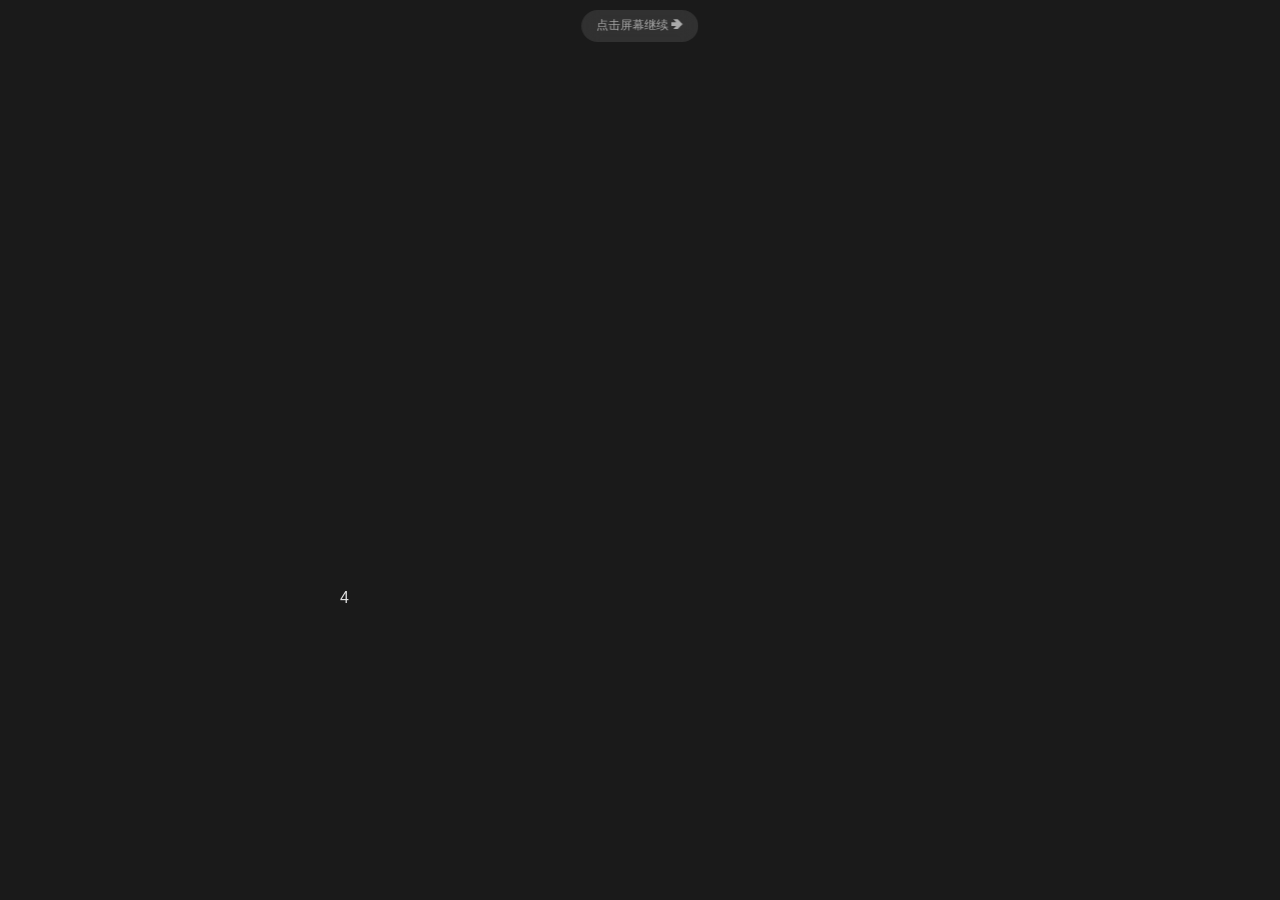
==== index.html @ 160de777 "Rename test.html to index.html" ====
<!DOCTYPE html>
<html lang="zh-CN">
<head>
    <meta charset="UTF-8">
    <meta name="viewport" content="width=device-width, initial-scale=1.0, maximum-scale=1.0, user-scalable=no">
    <title>噩梦时代 - 互动阅读</title>
    <style>
        /* ================= 全局样式 ================= */
        body {
            background-color: #1a1a1a; /* 深色背景，适合悬疑氛围 */
            color: #e0e0e0;
            font-family: "PingFang SC", "Microsoft YaHei", sans-serif;
            margin: 0;
            padding: 20px;
            line-height: 1.8;
            /* 隐藏滚动条，更像APP */
            overflow-x: hidden;
        }

        /* 进度提示器（固定在顶部） */
        #progress-hint {
            position: fixed;
            top: 10px;
            left: 50%;
            transform: translateX(-50%);
            background: rgba(255, 255, 255, 0.1);
            backdrop-filter: blur(10px); /* 毛玻璃效果！ */
            padding: 5px 15px;
            border-radius: 20px;
            font-size: 12px;
            color: #aaa;
            z-index: 100;
            transition: opacity 0.5s;
            pointer-events: none; /* 让鼠标点击穿透它 */
        }

        /* 内容容器 */
        #story-container {
            max-width: 600px;
            margin: 60px auto;
        }

        /* 默认隐藏所有的对话/旁白 */
        .story-item {
            opacity: 0;
            transform: translateY(20px);
            transition: opacity 0.6s ease, transform 0.6s ease;
            margin-bottom: 20px;
            pointer-events: none; /* 未显示时不可点击 */
            display: none; /* 彻底隐藏，避免占位 */
        }

        /* 显示时的状态 */
        .story-item.show {
            display: block;
            opacity: 1;
            transform: translateY(0);
            pointer-events: auto;
        }

        /* ================= 旁白样式 ================= */
        .narration {
            color: #888;
            font-style: italic;
            font-size: 0.95em;
        }

        /* ================= 对话气泡样式 ================= */
        .msg-container {
            display: flex;
            flex-direction: column;
            max-width: 85%;
        }
        
        .left-msg { align-self: flex-start; align-items: flex-start; }
        .right-msg { align-self: flex-end; align-items: flex-end; }

        .msg-name {
            font-size: 0.8em;
            color: #888;
            margin-bottom: 5px;
            font-weight: bold;
        }

        .bubble {
            padding: 12px 16px;
            border-radius: 12px;
            font-size: 1em;
            position: relative;
            word-wrap: break-word;
            box-shadow: 0 4px 6px rgba(0,0,0,0.3);
        }

        /* 左侧气泡 */
        .left-msg .bubble {
            background-color: #2a2a2a;
            color: #e0e0e0;
            border-top-left-radius: 0;
        }
        /* 左侧小三角 */
        .left-msg .bubble::before {
            content: ""; position: absolute; top: 0; left: -8px;
            border-top: 10px solid #2a2a2a; border-left: 10px solid transparent;
        }

        /* 右侧气泡 */
        .right-msg .bubble {
            background-color: #4a7c59; /* 暗绿色 */
            color: #fff;
            border-top-right-radius: 0;
        }
        /* 右侧小三角 */
        .right-msg .bubble::after {
            content: ""; position: absolute; top: 0; right: -8px;
            border-top: 10px solid #4a7c59; border-right: 10px solid transparent;
        }

        /* 点击屏幕的提示动画 */
        .click-hint {
            text-align: center;
            color: #666;
            font-size: 0.8em;
            margin-top: 30px;
            animation: pulse 2s infinite;
        }
        @keyframes pulse {
            0% { opacity: 0.3; }
            50% { opacity: 1; }
            100% { opacity: 0.3; }
        }
    </style>
</head>
<body>

    <!-- 顶部进度提示 -->
    <div id="progress-hint">点击屏幕继续 ➔</div>

    <!-- 故事内容容器 -->
    <div id="story-container">
        
        <!-- 第1段：旁白 -->
        <div class="story-item narration">
            凌晨三点，宿舍楼的墙壁上，爬满了阴暗的爬山虎。
        </div>

        <!-- 第2段：左侧对话（余庆厌） -->
        <div class="story-item msg-container left-msg">
            <div class="msg-name">余庆厌</div>
            <div class="bubble">子狼……子狼你睡了吗？</div>
        </div>

        <!-- 第3段：右侧对话（万俟子琼） -->
        <div class="story-item msg-container right-msg">
            <div class="msg-name">万俟子琼</div>
            <div class="bubble">被你的消息提示音吵醒了，头好疼。</div>
        </div>

        <!-- 第4段：左侧对话 -->
        <div class="story-item msg-container left-msg">
            <div class="msg-name">余庆厌</div>
            <div class="bubble">你能不能来宿舍楼下接我？</div>
        </div>

        <!-- 第5段：右侧对话 -->
        <div class="story-item msg-container right-msg">
            <div class="msg-name">万俟子琼</div>
            <div class="bubble">……？</div>
        </div>

        <!-- 第6段：旁白 -->
        <div class="story-item narration">
            她正准备往前挪动，头发忽然一疼，舍管阿姨和善的脸，出现在了窗户旁边。
        </div>

        <!-- 第7段：左侧对话 -->
        <div class="story-item msg-container left-msg">
            <div class="msg-name">舍管阿姨</div>
            <div class="bubble">你大半夜的不睡，蹲在我窗户底下干什么？</div>
        </div>
4
        <!-- 全部读完后的提示 -->
        <div id="end-hint" class="click-hint" style="display: none;">
            —— 本章完 ——
        </div>

    </div>

    <!-- ================= 核心 JavaScript 逻辑 ================= -->
    <script>
        // 获取所有的故事段落
        const items = document.querySelectorAll('.story-item');
        let currentIndex = 0; // 当前显示到了第几段

        // 点击屏幕任意位置触发的函数
        function revealNext() {
            // 如果还有没显示的内容
            if (currentIndex < items.length) {
                // 显示当前段落
                items[currentIndex].classList.add('show');
                currentIndex++;
                
                // 如果是最后一段，隐藏进度提示，显示结束提示
                if (currentIndex === items.length) {
                    document.getElementById('progress-hint').style.opacity = '0';
                    document.getElementById('end-hint').style.display = 'block';
                }
            }
        }

        // 监听整个屏幕的点击事件
        document.body.addEventListener('click', revealNext);

        // 监听键盘回车键（方便电脑上测试）
        document.addEventListener('keydown', function(event) {
            if (event.key === 'Enter' || event.key === ' ') {
                revealNext();
            }
        });
    </script>
</body>
</html>
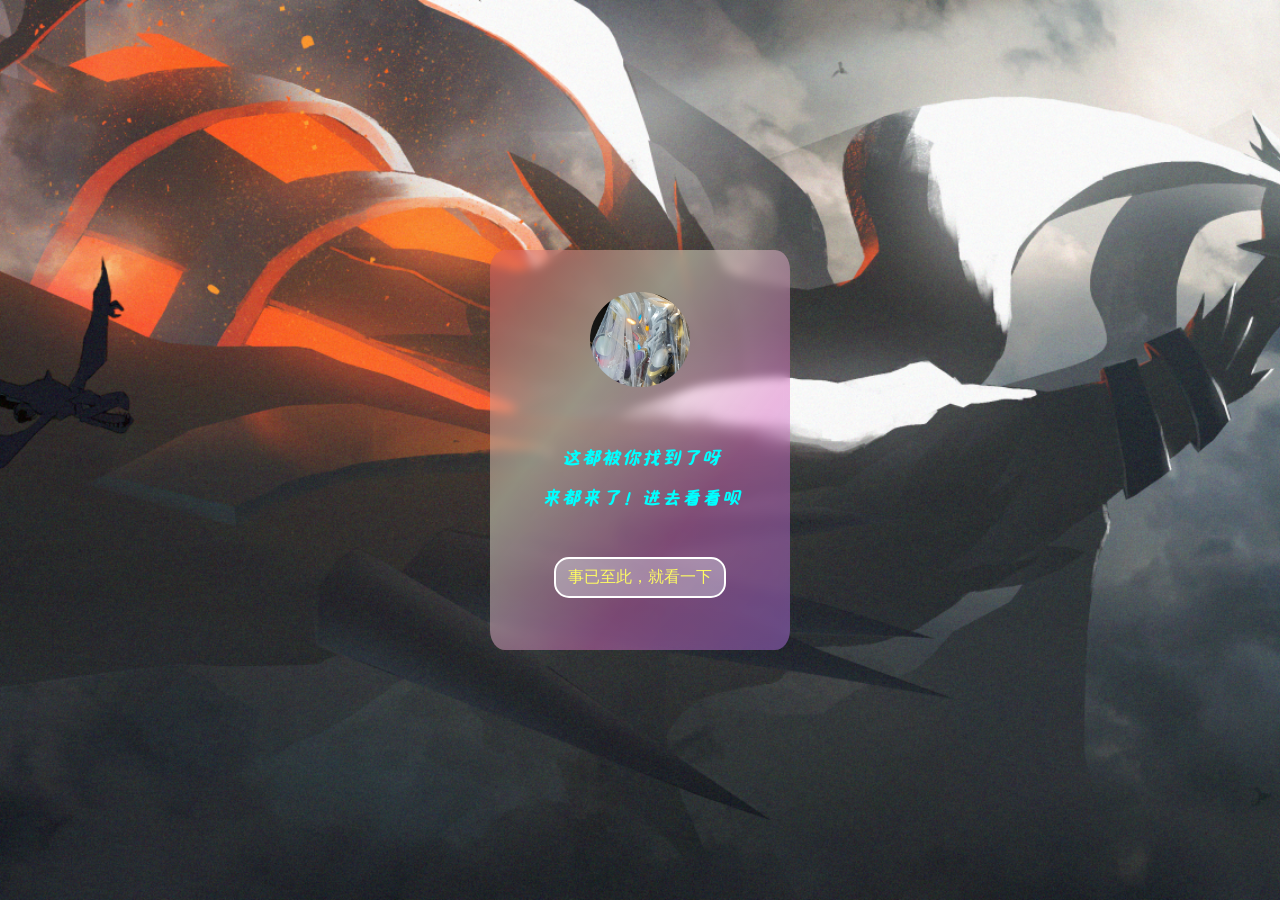
==== commit 517b324c: "Add files via upload" ====
--- a/index.html
+++ b/index.html
@@ -1,221 +1,21 @@
 <!DOCTYPE html>
-<html lang="zh-CN">
+<html lang="en">
 <head>
     <meta charset="UTF-8">
-    <meta name="viewport" content="width=device-width, initial-scale=1.0, maximum-scale=1.0, user-scalable=no">
-    <title>噩梦时代 - 互动阅读</title>
-    <style>
-        /* ================= 全局样式 ================= */
-        body {
-            background-color: #1a1a1a; /* 深色背景，适合悬疑氛围 */
-            color: #e0e0e0;
-            font-family: "PingFang SC", "Microsoft YaHei", sans-serif;
-            margin: 0;
-            padding: 20px;
-            line-height: 1.8;
-            /* 隐藏滚动条，更像APP */
-            overflow-x: hidden;
-        }
-
-        /* 进度提示器（固定在顶部） */
-        #progress-hint {
-            position: fixed;
-            top: 10px;
-            left: 50%;
-            transform: translateX(-50%);
-            background: rgba(255, 255, 255, 0.1);
-            backdrop-filter: blur(10px); /* 毛玻璃效果！ */
-            padding: 5px 15px;
-            border-radius: 20px;
-            font-size: 12px;
-            color: #aaa;
-            z-index: 100;
-            transition: opacity 0.5s;
-            pointer-events: none; /* 让鼠标点击穿透它 */
-        }
-
-        /* 内容容器 */
-        #story-container {
-            max-width: 600px;
-            margin: 60px auto;
-        }
-
-        /* 默认隐藏所有的对话/旁白 */
-        .story-item {
-            opacity: 0;
-            transform: translateY(20px);
-            transition: opacity 0.6s ease, transform 0.6s ease;
-            margin-bottom: 20px;
-            pointer-events: none; /* 未显示时不可点击 */
-            display: none; /* 彻底隐藏，避免占位 */
-        }
-
-        /* 显示时的状态 */
-        .story-item.show {
-            display: block;
-            opacity: 1;
-            transform: translateY(0);
-            pointer-events: auto;
-        }
-
-        /* ================= 旁白样式 ================= */
-        .narration {
-            color: #888;
-            font-style: italic;
-            font-size: 0.95em;
-        }
-
-        /* ================= 对话气泡样式 ================= */
-        .msg-container {
-            display: flex;
-            flex-direction: column;
-            max-width: 85%;
-        }
-        
-        .left-msg { align-self: flex-start; align-items: flex-start; }
-        .right-msg { align-self: flex-end; align-items: flex-end; }
-
-        .msg-name {
-            font-size: 0.8em;
-            color: #888;
-            margin-bottom: 5px;
-            font-weight: bold;
-        }
-
-        .bubble {
-            padding: 12px 16px;
-            border-radius: 12px;
-            font-size: 1em;
-            position: relative;
-            word-wrap: break-word;
-            box-shadow: 0 4px 6px rgba(0,0,0,0.3);
-        }
-
-        /* 左侧气泡 */
-        .left-msg .bubble {
-            background-color: #2a2a2a;
-            color: #e0e0e0;
-            border-top-left-radius: 0;
-        }
-        /* 左侧小三角 */
-        .left-msg .bubble::before {
-            content: ""; position: absolute; top: 0; left: -8px;
-            border-top: 10px solid #2a2a2a; border-left: 10px solid transparent;
-        }
-
-        /* 右侧气泡 */
-        .right-msg .bubble {
-            background-color: #4a7c59; /* 暗绿色 */
-            color: #fff;
-            border-top-right-radius: 0;
-        }
-        /* 右侧小三角 */
-        .right-msg .bubble::after {
-            content: ""; position: absolute; top: 0; right: -8px;
-            border-top: 10px solid #4a7c59; border-right: 10px solid transparent;
-        }
-
-        /* 点击屏幕的提示动画 */
-        .click-hint {
-            text-align: center;
-            color: #666;
-            font-size: 0.8em;
-            margin-top: 30px;
-            animation: pulse 2s infinite;
-        }
-        @keyframes pulse {
-            0% { opacity: 0.3; }
-            50% { opacity: 1; }
-            100% { opacity: 0.3; }
-        }
-    </style>
+    <meta name="viewport" content="width=1, initial-scale=1.0">
+    <title>你好！</title>
+    <link rel="stylesheet" href="CSS/01.css">
 </head>
 <body>
-
-    <!-- 顶部进度提示 -->
-    <div id="progress-hint">点击屏幕继续 ➔</div>
-
-    <!-- 故事内容容器 -->
-    <div id="story-container">
-        
-        <!-- 第1段：旁白 -->
-        <div class="story-item narration">
-            凌晨三点，宿舍楼的墙壁上，爬满了阴暗的爬山虎。
-        </div>
-
-        <!-- 第2段：左侧对话（余庆厌） -->
-        <div class="story-item msg-container left-msg">
-            <div class="msg-name">余庆厌</div>
-            <div class="bubble">子狼……子狼你睡了吗？</div>
-        </div>
-
-        <!-- 第3段：右侧对话（万俟子琼） -->
-        <div class="story-item msg-container right-msg">
-            <div class="msg-name">万俟子琼</div>
-            <div class="bubble">被你的消息提示音吵醒了，头好疼。</div>
-        </div>
-
-        <!-- 第4段：左侧对话 -->
-        <div class="story-item msg-container left-msg">
-            <div class="msg-name">余庆厌</div>
-            <div class="bubble">你能不能来宿舍楼下接我？</div>
-        </div>
-
-        <!-- 第5段：右侧对话 -->
-        <div class="story-item msg-container right-msg">
-            <div class="msg-name">万俟子琼</div>
-            <div class="bubble">……？</div>
-        </div>
-
-        <!-- 第6段：旁白 -->
-        <div class="story-item narration">
-            她正准备往前挪动，头发忽然一疼，舍管阿姨和善的脸，出现在了窗户旁边。
-        </div>
-
-        <!-- 第7段：左侧对话 -->
-        <div class="story-item msg-container left-msg">
-            <div class="msg-name">舍管阿姨</div>
-            <div class="bubble">你大半夜的不睡，蹲在我窗户底下干什么？</div>
-        </div>
-4
-        <!-- 全部读完后的提示 -->
-        <div id="end-hint" class="click-hint" style="display: none;">
-            —— 本章完 ——
-        </div>
-
+    <div class="love">
+        <div class="love2">
+            <img class="myhead" src="Images/head.png" alt="图">
+            <p>这都被你找到了呀</p>
+            <p>来都来了！进去看看呗</p>
+            <a class="gogogo" href="Mint.html" target="_blank" rel="noopener noreferrer">事已至此，就看一下</a>
+            </div>
     </div>
 
-    <!-- ================= 核心 JavaScript 逻辑 ================= -->
-    <script>
-        // 获取所有的故事段落
-        const items = document.querySelectorAll('.story-item');
-        let currentIndex = 0; // 当前显示到了第几段
 
-        // 点击屏幕任意位置触发的函数
-        function revealNext() {
-            // 如果还有没显示的内容
-            if (currentIndex < items.length) {
-                // 显示当前段落
-                items[currentIndex].classList.add('show');
-                currentIndex++;
-                
-                // 如果是最后一段，隐藏进度提示，显示结束提示
-                if (currentIndex === items.length) {
-                    document.getElementById('progress-hint').style.opacity = '0';
-                    document.getElementById('end-hint').style.display = 'block';
-                }
-            }
-        }
-
-        // 监听整个屏幕的点击事件
-        document.body.addEventListener('click', revealNext);
-
-        // 监听键盘回车键（方便电脑上测试）
-        document.addEventListener('keydown', function(event) {
-            if (event.key === 'Enter' || event.key === ' ') {
-                revealNext();
-            }
-        });
-    </script>
 </body>
-</html>
+</html>
--- a/CSS/01.css
+++ b/CSS/01.css
@@ -0,0 +1,67 @@
+body{
+    background-image: url(../Images/7.png);
+    background-size: cover;
+    background-repeat: no-repeat;
+    background-attachment: fixed;
+    background-position: center;
+    margin: 0;
+}
+@font-face {
+    font-family: "speak";
+    src: url(../fonts/FontsLab-FuGuShouJi-2.ttf);
+}
+.myhead{
+    width: 100px;
+    border-radius: 50%;
+    position: relative;
+    bottom: 50px;
+}
+.love{
+    height: 100vh;
+    display: flex;
+    box-sizing: border-box;
+    justify-content: center;
+    align-items: center;
+}
+.love2{
+    background-image: linear-gradient(to bottom right,
+    #da5a5a8c,
+    #e4e3cb83,
+    #db6ec477,
+    #a96cdb80
+    );
+    backdrop-filter: blur(5px);
+    width: 300px;
+    height: 400px;
+    border-radius: 5%;
+    display: flex;
+    flex-direction: column;
+    justify-content: center;
+    align-items: center;
+}
+p{
+    color: aqua;
+    font-size: 20px;
+    margin: 0;
+    padding: 10px ;
+    font-weight: bold;
+    font-style: italic;
+    font-family: "speak";
+}
+.gogogo{
+    text-decoration: none;
+    display: inline-block;
+    background-color: #f0f8ff59;
+    color: #fffc62;
+    border: solid 2px #fff;
+    padding: 8px 12px;
+    border-radius: 15px;
+    position: relative;
+    top: 40px;
+    transition: background-color 0.3s, transform 0.5s, color 0.3s;
+}
+.gogogo:hover {
+    background-color:#0000002a;
+    transform: translateY(-5px) scale(1.1);
+    color: #dbc200;
+}
